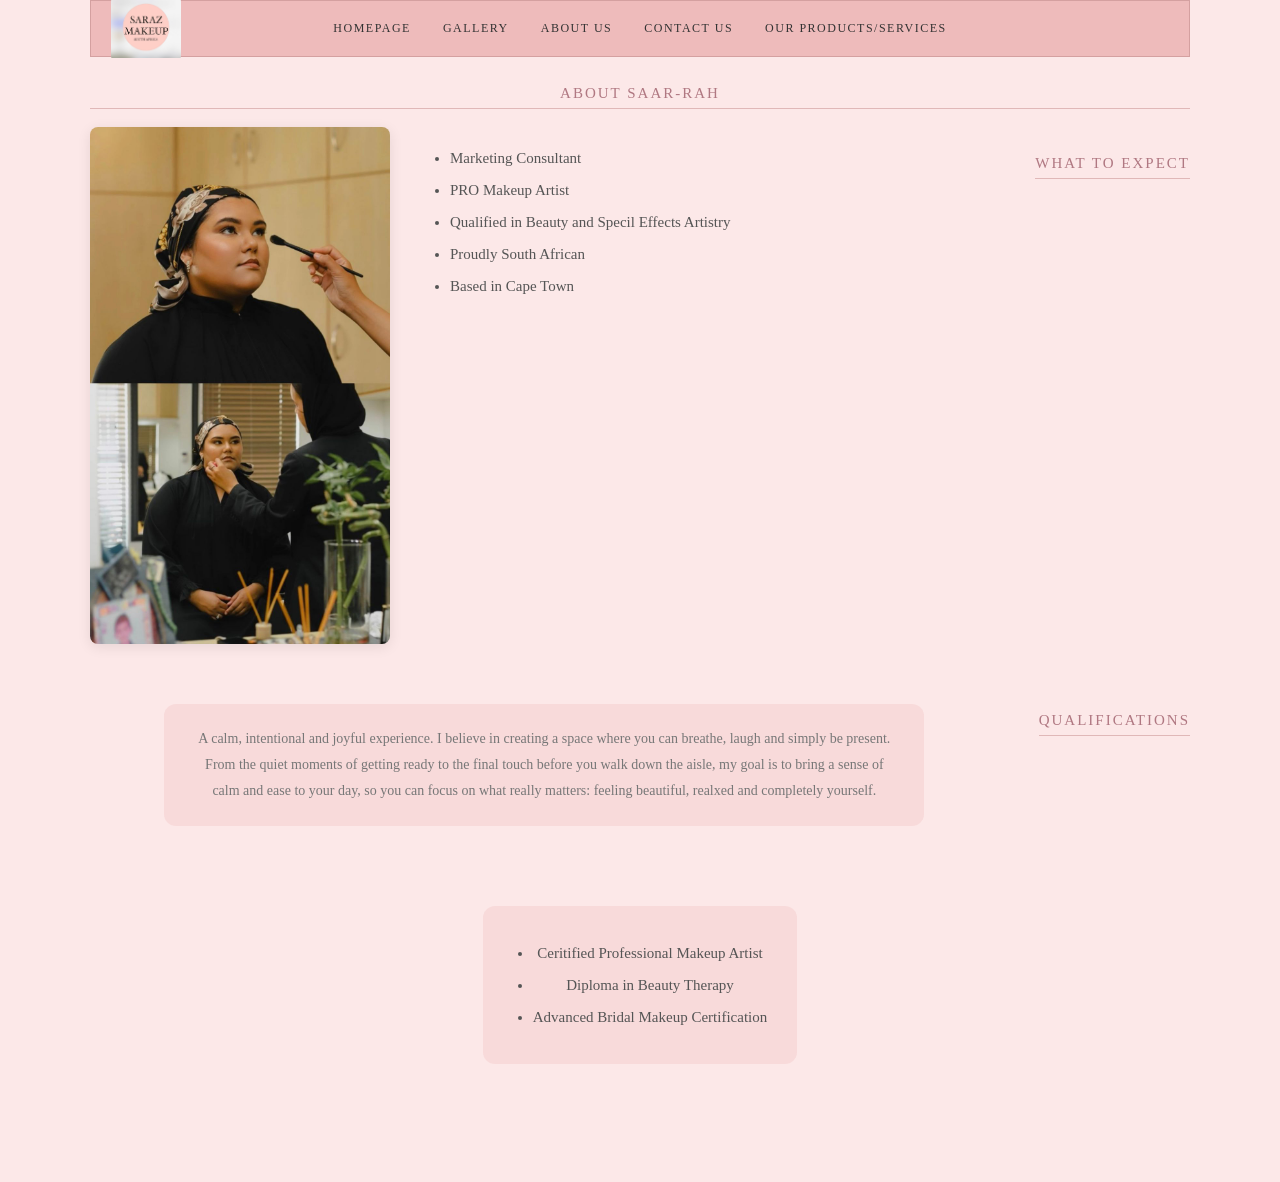
==== IWED 1/about.html @ 68360270 "Add files via upload" ====
<!DOCTYPE html>
<html lang="en">
    <head>
        <meta charset="utf-8">
        <meta name="viewport" content="width=device-width, initial-scale=1.0">
        <title>about us</title>
        <link rel="stylesheet" href="css/style.css">
         </head>

         <body>
        <nav>
    <img src="images/logo.jpeg" class="nav-logo">
    <a href = "index.html"> homePage </a>   
    <a href = "gallery.html"> gallery </a>
    <a href = "about.html"> about us </a>
    <a href = "contact.html"> contact us </a>
    <a href = "product_services.html"> our products/services </a>
    </nav>   
    <div class="logo-container">
        <img src= "images/logo.jpeg" width="100" height="100">
    </div>

    <body class="page-content">
     <h2>About Saar-rah</h2>
     <div class="about-flex">
         <img src="images/homepage 3.jpeg" width="400" height="400">
         <div class="about-text">
             <ul> 
                  <li> Marketing Consultant</li>
                  <li> PRO Makeup Artist</li>
                  <li> Qualified in Beauty and Specil Effects Artistry</li>
                  <li> Proudly South African</li>
                  <li> Based in Cape Town</li>
             </ul>
         </div>
     <h2> What to expect</h2>
     <p1> A calm, intentional and joyful experience. I believe in creating a space where you can breathe, laugh and simply be present. From the quiet moments of getting ready to the final touch before you walk down the aisle, my goal is to bring a sense of calm and ease to your day, so you can focus on what really matters: feeling beautiful, realxed and completely yourself.</p1>

    <h2>Qualifications</h2>
      <p1>
          <ul>
               <li> Ceritified Professional Makeup Artist </li>
               <li> Diploma in Beauty Therapy</li>
               <li> Advanced Bridal Makeup Certification</li>
               
          </ul>
     </p1>
        
    </body>
    </html>
---- IWED 1/css/style.css ----
/* ============================================================
   SARAZ MAKEUP — Main Stylesheet
   Styled to match the "Imaan Original 3" reference layout.
   ============================================================ */

/* ------------------------------------------------------------
   COLOUR VARIABLES
   Change one value here to update it everywhere on the site.
   ------------------------------------------------------------ */
:root {
    --pink:     #fce8e8;
    --nav-pink: #eebbbb;
    --rose:     #b07882;
    --dark:     #2c2c2c;
    --mid:      #888888;
    --shadow:   0 3px 14px rgba(0, 0, 0, 0.09);
    --font:     Georgia, 'Times New Roman', serif;
}

/* Full-page pink background so no white gaps on wide screens */
html {
    background-color: var(--pink);
}

/* Centered content column with breathing room */
body {
    background-color: var(--pink);
    max-width: 1100px;
    margin: 0 auto;
    padding: 0 30px 80px;
    font-family: var(--font);
    color: var(--dark);
}

/* ------------------------------------------------------------
   NAVIGATION BAR
   Uses flex so links stay perfectly centered while the logo
   (positioned absolute) sits in the top-left corner.
   ------------------------------------------------------------ */
nav {
    display: flex;
    align-items: center;
    justify-content: center;
    flex-wrap: wrap;
    padding: 20px 24px;
    background-color: var(--nav-pink);
    border: 1.5px solid #d4a0a0;
    position: relative;  /* needed so .nav-logo can be absolute inside it */
}

/* ------------------------------------------------------------
   LOGO INSIDE NAV  (.nav-logo added to <img> inside <nav>)
   position: absolute pulls it to the left edge of the nav bar
   while the flex links remain centred.
   ------------------------------------------------------------ */
.nav-logo {
    position: absolute;
    left: 20px;
    top: 50%;
    transform: translateY(-50%);
    width: 70px;
    height: 70px;
    object-fit: contain;
    border-radius: 8px;
}

/* Nav links */
nav a {
    text-decoration: none;
    color: #333333;
    text-transform: uppercase;
    font-size: 12px;
    letter-spacing: 1.5px;
    margin: 0 16px;
    font-family: var(--font);
    transition: color 0.2s ease;
}

nav a:hover {
    color: var(--rose);
}

/* ------------------------------------------------------------
   HIDE OLD LOGO CONTAINERS
   The logo is now inside the <nav> via .nav-logo, so the
   original .logo-container divs/figures are hidden.
   ------------------------------------------------------------ */
.logo-container {
    display: none;
}

/* ------------------------------------------------------------
   PAGE HEADINGS
   H1 centered and large — matches the reference screenshot.
   ------------------------------------------------------------ */
h1 {
    text-align: center;
    font-size: 28px;
    letter-spacing: 2px;
    text-transform: uppercase;
    color: var(--dark);
    margin: 28px 0 6px;
    font-weight: bold;
}

/* ------------------------------------------------------------
   "MAKEUP ARTIST" SUBTITLE  (.subtitle added after h1 in HTML)
   Centred, small, light — sits directly under the main heading.
   ------------------------------------------------------------ */
.subtitle {
    text-align: center;
    font-size: 15px;
    letter-spacing: 1px;
    color: var(--mid);
    margin: 0 0 22px;
    font-weight: normal;
}

/* ------------------------------------------------------------
   SECTION HEADINGS (h2 — used on gallery, about, etc.)
   ------------------------------------------------------------ */
h2 {
    font-size: 15px;
    letter-spacing: 2px;
    text-transform: uppercase;
    color: var(--rose);
    margin: 28px 0 10px;
    font-weight: normal;
    border-bottom: 1px solid #e0b8b8;
    padding-bottom: 6px;
    text-align: center;
}

/* ------------------------------------------------------------
   DESCRIPTION TEXT BOX  (the <p1> tag in the HTML)
   Styled as a pink rounded card to match the reference.
   display: block makes the non-standard <p1> behave like a
   paragraph.  margin: auto centres it horizontally.
   ------------------------------------------------------------ */
p1 {
    display: block;
    background-color: rgba(238, 187, 187, 0.3);
    border-radius: 12px;
    padding: 22px 30px;
    max-width: 700px;
    margin: 20px auto;
    font-size: 14px;
    line-height: 1.85;
    color: #777777;
    text-align: center;
}

/* Standard paragraphs */
p {
    font-size: 15px;
    line-height: 1.85;
    color: #555555;
    max-width: 750px;
    margin: 14px 0;
}

/* Lists */
ul {
    font-size: 15px;
    line-height: 2;
    color: #555555;
    padding-left: 20px;
    margin: 10px 0;
}

li {
    margin-bottom: 2px;
}

/* ------------------------------------------------------------
   IMAGE ROW  (3 homepage images / behind-the-scenes images)
   flex-wrap removed so all 3 always stay side-by-side.
   flex: 1 1 0 makes each image share the width equally.
   ------------------------------------------------------------ */
.image-row {
    display: flex;
    gap: 14px;
    margin: 18px 0;
}

.image-row img {
    flex: 1 1 0;
    min-width: 0;
    height: 340px;
    object-fit: cover;
    border-radius: 10px;
    box-shadow: var(--shadow);
    cursor: pointer;
    transition: transform 0.25s ease, box-shadow 0.25s ease;
}

.image-row img:hover {
    transform: scale(1.04);
    box-shadow: 0 10px 30px rgba(0, 0, 0, 0.22);
}

/* ------------------------------------------------------------
   GALLERY GRID  (category tiles on the gallery page)
   ------------------------------------------------------------ */
.gallery-grid {
    display: flex;
    flex-wrap: wrap;
    justify-content: center;
    gap: 10px;
    margin: 8px 0 24px;
}

.gallery-grid img {
    width: 260px;
    height: 260px;
    object-fit: cover;
    border-radius: 8px;
    box-shadow: var(--shadow);
    transition: transform 0.2s ease;
}

.gallery-grid img:hover {
    transform: scale(1.03);
}

/* ------------------------------------------------------------
   ABOUT PAGE FLEX  (photo left, bio text right)
   object-position: top crops to the portrait face area.
   ------------------------------------------------------------ */
.about-flex {
    display: flex;
    gap: 40px;
    align-items: flex-start;
    flex-wrap: wrap;
    margin: 18px 0;
}

.about-flex img {
    width: 300px;
    height: auto;
    border-radius: 8px;
    box-shadow: var(--shadow);
    flex-shrink: 0;
}

.about-text {
    flex: 1;
    min-width: 200px;
    padding-top: 6px;
}

/* ------------------------------------------------------------
   PRICING TABLE
   ------------------------------------------------------------ */
table {
    border-collapse: collapse;
    width: 100%;
    max-width: 440px;
    margin: 20px 0;
    font-family: var(--font);
    box-shadow: var(--shadow);
    border-radius: 10px;
    overflow: hidden;
}

th {
    background-color: var(--rose);
    color: white;
    padding: 13px 22px;
    text-align: left;
    letter-spacing: 2px;
    font-size: 12px;
    text-transform: uppercase;
    font-weight: normal;
}

td {
    padding: 12px 22px;
    border-bottom: 1px solid #e0b8b8;
    font-size: 14px;
    color: var(--dark);
}

tr:last-child td {
    border-bottom: none;
}

tr:nth-child(even) td {
    background-color: rgba(244, 204, 204, 0.45);
}

tr:hover td {
    background-color: rgba(176, 120, 130, 0.07);
}

/* ------------------------------------------------------------
   VIDEO WRAPPER  (YouTube embed on products/services page)
   ------------------------------------------------------------ */
.video-wrapper {
    margin: 14px 0 28px;
}

.video-wrapper iframe {
    border-radius: 10px;
    box-shadow: var(--shadow);
    display: block;
    border: none;
}

/* General iframes (Google Form on contact page) */
iframe {
    display: block;
    border: none;
    border-radius: 10px;
    box-shadow: var(--shadow);
    margin: 16px 0;
}

/* Links */
a {
    color: var(--rose);
}

a:hover {
    text-decoration: underline;
}

.video-wrapper {
    width: 560px;
    height: 315px;
    position: relative;
}
.video-link {
    display: block;
    width: 100%;
    height: 100%;
    position: relative;
}
.video-thumbnail {
    width: 100%;
    height: 100%;
    object-fit: cover;
    display: block;
}
/* Play button styling */
.play-button {
    width: 70px;
    height: 70px;
    background-color: rgba(0, 0, 0, 0.6);
    border-radius: 50%;
    position: absolute;
    top: 50%;
    left: 50%;
    transform: translate(-50%, -50%);
}
/* Triangle inside the circle */
.play-button:after {
    content: '';
    position: absolute;
    left: 28px;
    top: 20px;
    border-style: solid;
    border-width: 15px 0 15px 25px;
    border-color: transparent transparent transparent white;

}
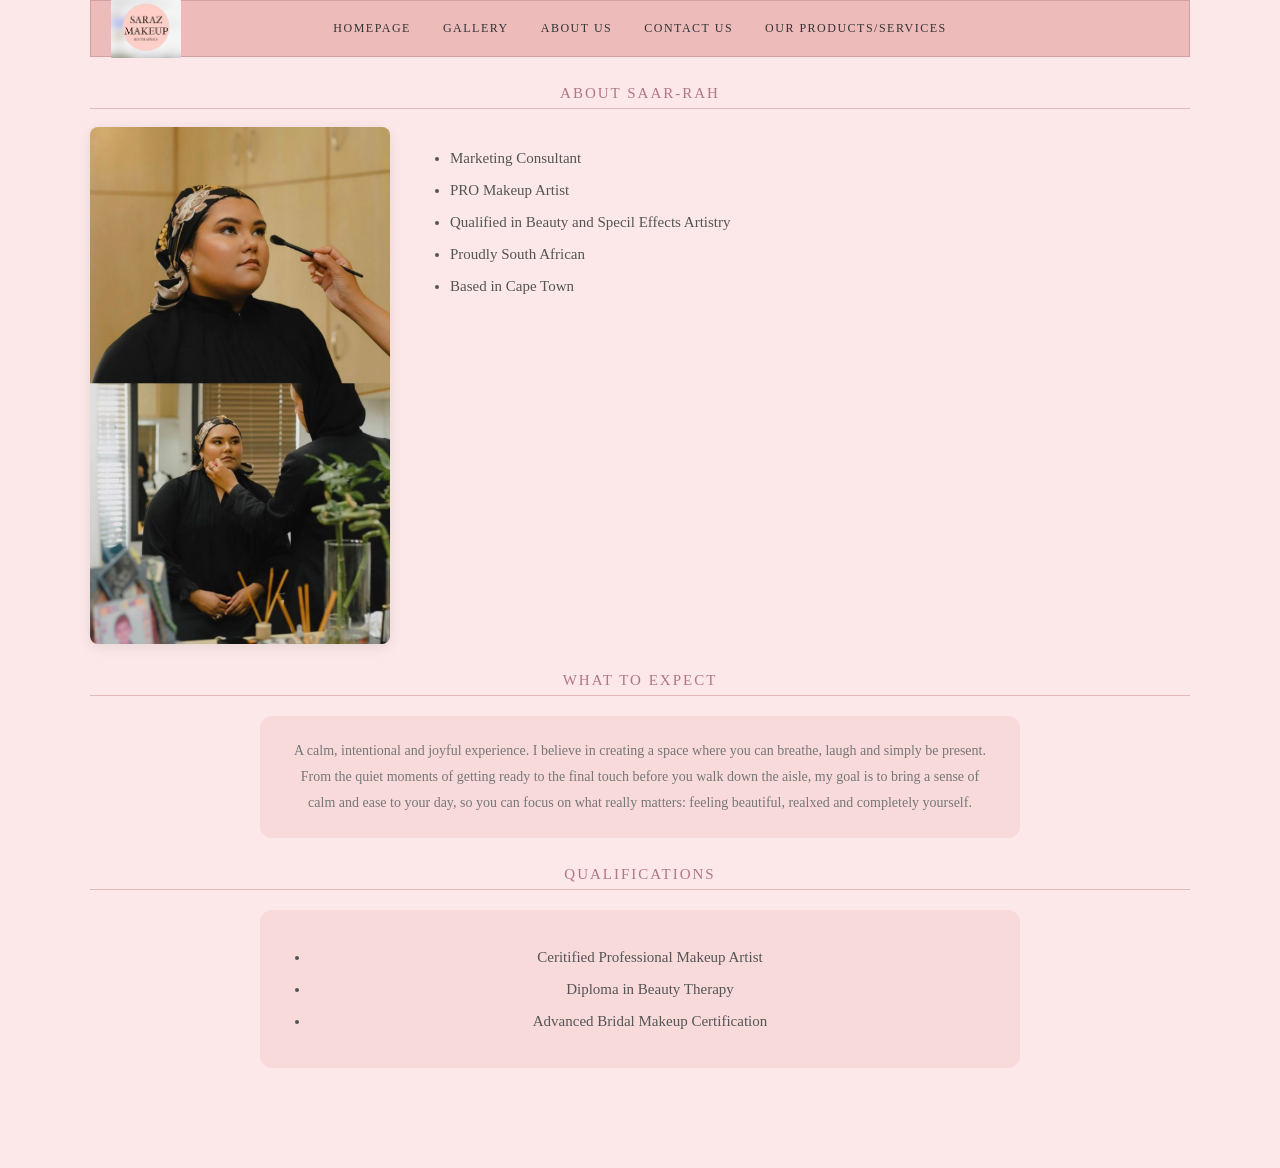
==== commit 5d55aae7: "Add files via upload" ====
--- a/IWED 1/about.html
+++ b/IWED 1/about.html
@@ -33,6 +33,7 @@
                   <li> Based in Cape Town</li>
              </ul>
          </div>
+         </div>
      <h2> What to expect</h2>
      <p1> A calm, intentional and joyful experience. I believe in creating a space where you can breathe, laugh and simply be present. From the quiet moments of getting ready to the final touch before you walk down the aisle, my goal is to bring a sense of calm and ease to your day, so you can focus on what really matters: feeling beautiful, realxed and completely yourself.</p1>
 
--- a/IWED 1/css/style.css
+++ b/IWED 1/css/style.css
@@ -1,7 +1,3 @@
-/* ============================================================
-   SARAZ MAKEUP — Main Stylesheet
-   Styled to match the "Imaan Original 3" reference layout.
-   ============================================================ */
 
 /* ------------------------------------------------------------
    COLOUR VARIABLES
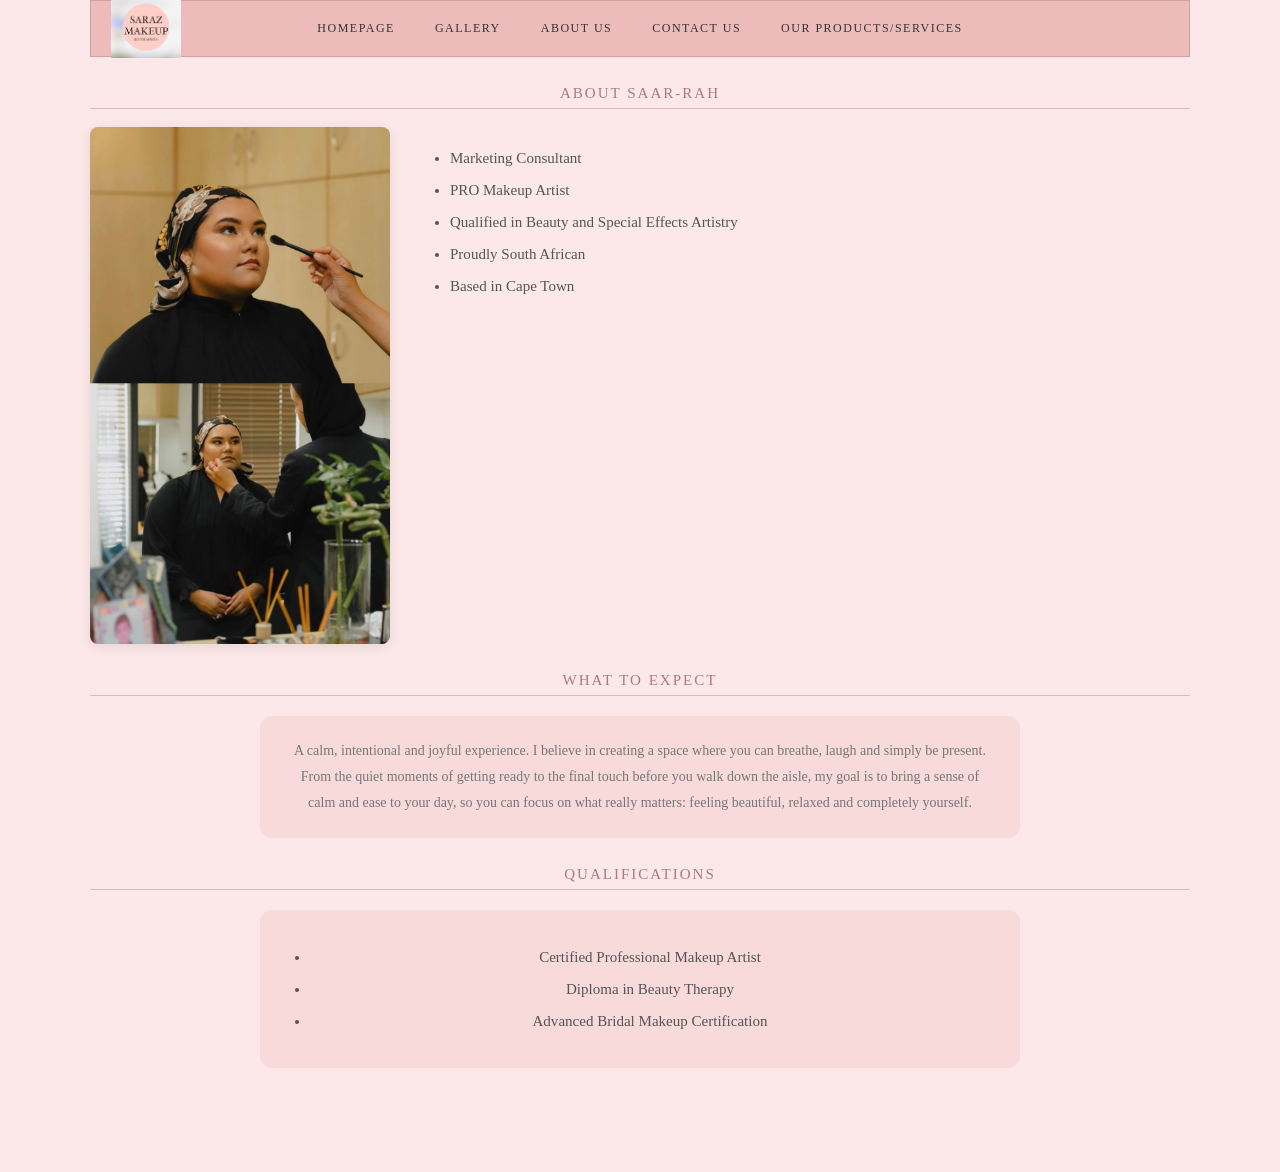
==== commit d28a66d4: "Add files via upload" ====
--- a/IWED 1/about.html
+++ b/IWED 1/about.html
@@ -3,49 +3,91 @@
     <head>
         <meta charset="utf-8">
         <meta name="viewport" content="width=device-width, initial-scale=1.0">
-        <title>about us</title>
+
+        <!-- SEO: Unique title -->
+        <title>About Us | Saraz Makeup Artist – Cape Town</title>
+
+        <!-- SEO: Description shown in Google results -->
+        <meta name="description" content="Learn about Saraz Makeup — a passionate professional makeup artist in Cape Town, SA. Qualified in Beauty and Special Effects Artistry. Committed to making every client feel beautiful.">
+
+        <!-- SEO: Keywords -->
+        <meta name="keywords" content="about Saraz makeup, Cape Town makeup artist, professional beauty artist South Africa, bridal makeup Cape Town, special effects makeup artist">
+
+        <!-- SEO: Author -->
+        <meta name="author" content="Saraz Makeup">
+
+        <!-- SEO: Allow Google to index this page -->
+        <meta name="robots" content="index, follow">
+
+        <!-- SEO: Open Graph — how page looks when shared on WhatsApp/Facebook -->
+        <meta property="og:title" content="About Saraz Makeup Artist – Cape Town">
+        <meta property="og:description" content="Meet Saar-rah — a PRO Makeup Artist and Marketing Consultant based in Cape Town, South Africa.">
+        <meta property="og:type" content="website">
+        <meta property="og:image" content="images/homepage 3.jpeg">
+        <meta property="og:locale" content="en_ZA">
+
+        <!-- SEO: Canonical URL -->
+        <link rel="canonical" href="about.html">
+
         <link rel="stylesheet" href="css/style.css">
-         </head>
 
-         <body>
+        <!-- SEO: Schema.org structured data -->
+        <script type="application/ld+json">
+        {
+            "@context": "https://schema.org",
+            "@type": "BeautySalon",
+            "name": "Saraz Makeup",
+            "description": "Professional makeup artist and beauty therapist based in Cape Town, South Africa.",
+            "telephone": "+27720197504",
+            "email": "sarazmakeup.za@gmail.com",
+            "address": {
+                "@type": "PostalAddress",
+                "addressLocality": "Cape Town",
+                "addressCountry": "ZA"
+            }
+        }
+        </script>
+    </head>
+
+    <body>
         <nav>
-    <img src="images/logo.jpeg" class="nav-logo">
-    <a href = "index.html"> homePage </a>   
-    <a href = "gallery.html"> gallery </a>
-    <a href = "about.html"> about us </a>
-    <a href = "contact.html"> contact us </a>
-    <a href = "product_services.html"> our products/services </a>
-    </nav>   
-    <div class="logo-container">
-        <img src= "images/logo.jpeg" width="100" height="100">
-    </div>
+            <img src="images/logo.jpeg" class="nav-logo" alt="Saraz Makeup Artist logo">
+            <a href="index.html"> homePage </a>   
+            <a href="gallery.html"> gallery </a>
+            <a href="about.html"> about us </a>
+            <a href="contact.html"> contact us </a>
+            <a href="product_services.html"> our products/services </a>
+        </nav>
 
-    <body class="page-content">
-     <h2>About Saar-rah</h2>
-     <div class="about-flex">
-         <img src="images/homepage 3.jpeg" width="400" height="400">
-         <div class="about-text">
-             <ul> 
-                  <li> Marketing Consultant</li>
-                  <li> PRO Makeup Artist</li>
-                  <li> Qualified in Beauty and Specil Effects Artistry</li>
-                  <li> Proudly South African</li>
-                  <li> Based in Cape Town</li>
-             </ul>
-         </div>
-         </div>
-     <h2> What to expect</h2>
-     <p1> A calm, intentional and joyful experience. I believe in creating a space where you can breathe, laugh and simply be present. From the quiet moments of getting ready to the final touch before you walk down the aisle, my goal is to bring a sense of calm and ease to your day, so you can focus on what really matters: feeling beautiful, realxed and completely yourself.</p1>
+        <div class="logo-container">
+            <img src="images/logo.jpeg" width="100" height="100" alt="Saraz Makeup logo">
+        </div>
 
-    <h2>Qualifications</h2>
-      <p1>
-          <ul>
-               <li> Ceritified Professional Makeup Artist </li>
-               <li> Diploma in Beauty Therapy</li>
-               <li> Advanced Bridal Makeup Certification</li>
-               
-          </ul>
-     </p1>
-        
+        <h2>About Saar-rah</h2>
+        <div class="about-flex">
+            <img src="images/homepage 3.jpeg" width="400" height="400" alt="Saar-rah, professional makeup artist based in Cape Town">
+            <div class="about-text">
+                <ul> 
+                    <li>Marketing Consultant</li>
+                    <li>PRO Makeup Artist</li>
+                    <li>Qualified in Beauty and Special Effects Artistry</li>
+                    <li>Proudly South African</li>
+                    <li>Based in Cape Town</li>
+                </ul>
+            </div>
+        </div>
+
+        <h2>What to expect</h2>
+        <p1>A calm, intentional and joyful experience. I believe in creating a space where you can breathe, laugh and simply be present. From the quiet moments of getting ready to the final touch before you walk down the aisle, my goal is to bring a sense of calm and ease to your day, so you can focus on what really matters: feeling beautiful, relaxed and completely yourself.</p1>
+
+        <h2>Qualifications</h2>
+        <p1>
+            <ul>
+                <li>Certified Professional Makeup Artist</li>
+                <li>Diploma in Beauty Therapy</li>
+                <li>Advanced Bridal Makeup Certification</li>
+            </ul>
+        </p1>
+
     </body>
-    </html>
+</html>
--- a/IWED 1/css/style.css
+++ b/IWED 1/css/style.css
@@ -1,8 +1,3 @@
-
-/* ------------------------------------------------------------
-   COLOUR VARIABLES
-   Change one value here to update it everywhere on the site.
-   ------------------------------------------------------------ */
 :root {
     --pink:     #fce8e8;
     --nav-pink: #eebbbb;
@@ -13,61 +8,54 @@
     --font:     Georgia, 'Times New Roman', serif;
 }
 
-/* Full-page pink background so no white gaps on wide screens */
 html {
     background-color: var(--pink);
 }
 
-/* Centered content column with breathing room */
+/* UPDATED #3: max-width in % + relative padding */
 body {
     background-color: var(--pink);
-    max-width: 1100px;
+    max-width: 90%;           /* relative — was 1100px */
     margin: 0 auto;
-    padding: 0 30px 80px;
+    padding: 0 5% 5em;        /* relative — was 0 30px 80px */
     font-family: var(--font);
     color: var(--dark);
+    font-size: 1rem;          /* relative base for em/rem */
 }
 
 /* ------------------------------------------------------------
    NAVIGATION BAR
-   Uses flex so links stay perfectly centered while the logo
-   (positioned absolute) sits in the top-left corner.
    ------------------------------------------------------------ */
 nav {
     display: flex;
     align-items: center;
     justify-content: center;
     flex-wrap: wrap;
-    padding: 20px 24px;
+    padding: 1.25rem 1.5rem;   /* relative — was 20px 24px */
     background-color: var(--nav-pink);
     border: 1.5px solid #d4a0a0;
-    position: relative;  /* needed so .nav-logo can be absolute inside it */
-}
-
-/* ------------------------------------------------------------
-   LOGO INSIDE NAV  (.nav-logo added to <img> inside <nav>)
-   position: absolute pulls it to the left edge of the nav bar
-   while the flex links remain centred.
-   ------------------------------------------------------------ */
+    position: relative;
+    gap: 0.5rem;
+}
+
 .nav-logo {
     position: absolute;
-    left: 20px;
+    left: 1.25rem;             /* relative — was 20px */
     top: 50%;
     transform: translateY(-50%);
-    width: 70px;
-    height: 70px;
+    width: 4.375rem;           /* relative — was 70px */
+    height: 4.375rem;
     object-fit: contain;
     border-radius: 8px;
 }
 
-/* Nav links */
 nav a {
     text-decoration: none;
     color: #333333;
     text-transform: uppercase;
-    font-size: 12px;
+    font-size: 0.75rem;        /* relative — was 12px */
     letter-spacing: 1.5px;
-    margin: 0 16px;
+    margin: 0 1rem;            /* relative — was 0 16px */
     font-family: var(--font);
     transition: color 0.2s ease;
 }
@@ -78,8 +66,6 @@
 
 /* ------------------------------------------------------------
    HIDE OLD LOGO CONTAINERS
-   The logo is now inside the <nav> via .nav-logo, so the
-   original .logo-container divs/figures are hidden.
    ------------------------------------------------------------ */
 .logo-container {
     display: none;
@@ -87,102 +73,87 @@
 
 /* ------------------------------------------------------------
    PAGE HEADINGS
-   H1 centered and large — matches the reference screenshot.
    ------------------------------------------------------------ */
 h1 {
     text-align: center;
-    font-size: 28px;
+    font-size: 1.75rem;        /* relative — was 28px */
     letter-spacing: 2px;
     text-transform: uppercase;
     color: var(--dark);
-    margin: 28px 0 6px;
+    margin: 1.75rem 0 0.375rem; /* relative */
     font-weight: bold;
 }
 
-/* ------------------------------------------------------------
-   "MAKEUP ARTIST" SUBTITLE  (.subtitle added after h1 in HTML)
-   Centred, small, light — sits directly under the main heading.
-   ------------------------------------------------------------ */
 .subtitle {
     text-align: center;
-    font-size: 15px;
+    font-size: 0.94rem;        /* relative — was 15px */
     letter-spacing: 1px;
     color: var(--mid);
-    margin: 0 0 22px;
+    margin: 0 0 1.375rem;
     font-weight: normal;
 }
 
-/* ------------------------------------------------------------
-   SECTION HEADINGS (h2 — used on gallery, about, etc.)
-   ------------------------------------------------------------ */
 h2 {
-    font-size: 15px;
+    font-size: 0.94rem;        /* relative — was 15px */
     letter-spacing: 2px;
     text-transform: uppercase;
     color: var(--rose);
-    margin: 28px 0 10px;
+    margin: 1.75rem 0 0.625rem;
     font-weight: normal;
     border-bottom: 1px solid #e0b8b8;
-    padding-bottom: 6px;
+    padding-bottom: 0.375rem;
     text-align: center;
 }
 
 /* ------------------------------------------------------------
-   DESCRIPTION TEXT BOX  (the <p1> tag in the HTML)
-   Styled as a pink rounded card to match the reference.
-   display: block makes the non-standard <p1> behave like a
-   paragraph.  margin: auto centres it horizontally.
+   DESCRIPTION TEXT BOX
    ------------------------------------------------------------ */
 p1 {
     display: block;
     background-color: rgba(238, 187, 187, 0.3);
     border-radius: 12px;
-    padding: 22px 30px;
+    padding: 1.375rem 1.875rem; /* relative — was 22px 30px */
     max-width: 700px;
-    margin: 20px auto;
-    font-size: 14px;
+    margin: 1.25rem auto;
+    font-size: 0.875rem;       /* relative — was 14px */
     line-height: 1.85;
     color: #777777;
     text-align: center;
 }
 
-/* Standard paragraphs */
 p {
-    font-size: 15px;
+    font-size: 0.94rem;        /* relative — was 15px */
     line-height: 1.85;
     color: #555555;
     max-width: 750px;
-    margin: 14px 0;
-}
-
-/* Lists */
+    margin: 0.875rem 0;
+}
+
 ul {
-    font-size: 15px;
+    font-size: 0.94rem;        /* relative — was 15px */
     line-height: 2;
     color: #555555;
-    padding-left: 20px;
-    margin: 10px 0;
+    padding-left: 1.25rem;     /* relative — was 20px */
+    margin: 0.625rem 0;
 }
 
 li {
-    margin-bottom: 2px;
-}
-
-/* ------------------------------------------------------------
-   IMAGE ROW  (3 homepage images / behind-the-scenes images)
-   flex-wrap removed so all 3 always stay side-by-side.
-   flex: 1 1 0 makes each image share the width equally.
+    margin-bottom: 0.125rem;
+}
+
+/* ------------------------------------------------------------
+   IMAGE ROW
    ------------------------------------------------------------ */
 .image-row {
     display: flex;
-    gap: 14px;
-    margin: 18px 0;
+    gap: 0.875rem;             /* relative — was 14px */
+    margin: 1.125rem 0;
 }
 
 .image-row img {
     flex: 1 1 0;
     min-width: 0;
-    height: 340px;
+    height: 21.25rem;          /* relative — was 340px */
     object-fit: cover;
     border-radius: 10px;
     box-shadow: var(--shadow);
@@ -196,19 +167,19 @@
 }
 
 /* ------------------------------------------------------------
-   GALLERY GRID  (category tiles on the gallery page)
+   GALLERY GRID
    ------------------------------------------------------------ */
 .gallery-grid {
     display: flex;
     flex-wrap: wrap;
     justify-content: center;
-    gap: 10px;
-    margin: 8px 0 24px;
+    gap: 0.625rem;             /* relative — was 10px */
+    margin: 0.5rem 0 1.5rem;
 }
 
 .gallery-grid img {
-    width: 260px;
-    height: 260px;
+    width: 16.25rem;           /* relative — was 260px */
+    height: 16.25rem;
     object-fit: cover;
     border-radius: 8px;
     box-shadow: var(--shadow);
@@ -220,19 +191,18 @@
 }
 
 /* ------------------------------------------------------------
-   ABOUT PAGE FLEX  (photo left, bio text right)
-   object-position: top crops to the portrait face area.
+   ABOUT PAGE FLEX
    ------------------------------------------------------------ */
 .about-flex {
     display: flex;
-    gap: 40px;
+    gap: 2.5rem;               /* relative — was 40px */
     align-items: flex-start;
     flex-wrap: wrap;
-    margin: 18px 0;
+    margin: 1.125rem 0;
 }
 
 .about-flex img {
-    width: 300px;
+    width: 18.75rem;           /* relative — was 300px */
     height: auto;
     border-radius: 8px;
     box-shadow: var(--shadow);
@@ -241,8 +211,8 @@
 
 .about-text {
     flex: 1;
-    min-width: 200px;
-    padding-top: 6px;
+    min-width: 12.5rem;        /* relative — was 200px */
+    padding-top: 0.375rem;
 }
 
 /* ------------------------------------------------------------
@@ -251,8 +221,8 @@
 table {
     border-collapse: collapse;
     width: 100%;
-    max-width: 440px;
-    margin: 20px 0;
+    max-width: 27.5rem;        /* relative — was 440px */
+    margin: 1.25rem 0;
     font-family: var(--font);
     box-shadow: var(--shadow);
     border-radius: 10px;
@@ -262,18 +232,18 @@
 th {
     background-color: var(--rose);
     color: white;
-    padding: 13px 22px;
+    padding: 0.8125rem 1.375rem; /* relative — was 13px 22px */
     text-align: left;
     letter-spacing: 2px;
-    font-size: 12px;
+    font-size: 0.75rem;
     text-transform: uppercase;
     font-weight: normal;
 }
 
 td {
-    padding: 12px 22px;
+    padding: 0.75rem 1.375rem; /* relative — was 12px 22px */
     border-bottom: 1px solid #e0b8b8;
-    font-size: 14px;
+    font-size: 0.875rem;
     color: var(--dark);
 }
 
@@ -290,58 +260,33 @@
 }
 
 /* ------------------------------------------------------------
-   VIDEO WRAPPER  (YouTube embed on products/services page)
+   VIDEO + IFRAMES
    ------------------------------------------------------------ */
 .video-wrapper {
-    margin: 14px 0 28px;
-}
-
-.video-wrapper iframe {
-    border-radius: 10px;
-    box-shadow: var(--shadow);
-    display: block;
-    border: none;
-}
-
-/* General iframes (Google Form on contact page) */
-iframe {
-    display: block;
-    border: none;
-    border-radius: 10px;
-    box-shadow: var(--shadow);
-    margin: 16px 0;
-}
-
-/* Links */
-a {
-    color: var(--rose);
-}
-
-a:hover {
-    text-decoration: underline;
-}
-
-.video-wrapper {
-    width: 560px;
-    height: 315px;
+    margin: 0.875rem 0 1.75rem;
+    width: 100%;               /* UPDATED #3: was fixed 560px */
+    max-width: 35rem;
+    aspect-ratio: 16 / 9;      /* UPDATED #3: keeps ratio on all screens */
     position: relative;
 }
+
 .video-link {
     display: block;
     width: 100%;
     height: 100%;
     position: relative;
 }
+
 .video-thumbnail {
     width: 100%;
     height: 100%;
     object-fit: cover;
     display: block;
 }
-/* Play button styling */
+
 .play-button {
-    width: 70px;
-    height: 70px;
+    width: 4.375rem;
+    height: 4.375rem;
     background-color: rgba(0, 0, 0, 0.6);
     border-radius: 50%;
     position: absolute;
@@ -349,7 +294,7 @@
     left: 50%;
     transform: translate(-50%, -50%);
 }
-/* Triangle inside the circle */
+
 .play-button:after {
     content: '';
     position: absolute;
@@ -358,5 +303,182 @@
     border-style: solid;
     border-width: 15px 0 15px 25px;
     border-color: transparent transparent transparent white;
-
+}
+
+/* General iframes — UPDATED #3: fully fluid */
+iframe {
+    display: block;
+    border: none;
+    border-radius: 10px;
+    box-shadow: var(--shadow);
+    margin: 1rem 0;
+    width: 100%;               /* UPDATED #3: was fixed 600px */
+    max-width: 100%;
+}
+
+a {
+    color: var(--rose);
+}
+
+a:hover {
+    text-decoration: underline;
+}
+
+/* ============================================================
+   MEDIA QUERIES — ADDED FOR REQUIREMENT #3
+   ============================================================ */
+
+/* ── TABLET: screens up to 900px ── */
+@media (max-width: 900px) {
+
+    body {
+        padding: 0 4% 4em;
+    }
+
+    /* Nav: increase spacing so links wrap cleanly */
+    nav {
+        padding: 1rem;
+        justify-content: center;
+    }
+
+    /* Logo hides on smaller nav to save space */
+    .nav-logo {
+        display: none;
+    }
+
+    nav a {
+        margin: 0 0.6rem;
+        font-size: 0.7rem;
+    }
+
+    h1 {
+        font-size: 1.4rem;
+    }
+
+    /* Image row: 2 images per row instead of 3 */
+    .image-row {
+        flex-wrap: wrap;
+    }
+
+    .image-row img {
+        flex: 1 1 45%;
+        height: 14rem;
+    }
+
+    /* About: stack photo above text */
+    .about-flex {
+        flex-direction: column;
+    }
+
+    .about-flex img {
+        width: 100%;
+        max-width: 22rem;
+    }
+
+    /* Gallery: 2 columns */
+    .gallery-grid img {
+        width: 45%;
+        height: 12rem;
+    }
+}
+
+/* ── MOBILE: screens up to 600px ── */
+@media (max-width: 600px) {
+
+    body {
+        padding: 0 3% 3em;
+        font-size: 0.9rem;
+    }
+
+    /* Nav: stack links vertically */
+    nav {
+        flex-direction: column;
+        padding: 0.75rem 1rem;
+        gap: 0.4rem;
+    }
+
+    .nav-logo {
+        display: none;
+    }
+
+    nav a {
+        margin: 0;
+        font-size: 0.68rem;
+        letter-spacing: 1px;
+    }
+
+    h1 {
+        font-size: 1.2rem;
+        letter-spacing: 1px;
+    }
+
+    h2 {
+        font-size: 0.82rem;
+    }
+
+    p1 {
+        padding: 1rem;
+        font-size: 0.82rem;
+    }
+
+    /* Image row: single column on mobile */
+    .image-row {
+        flex-direction: column;
+    }
+
+    .image-row img {
+        width: 100%;
+        height: 12rem;
+    }
+
+    /* Gallery: single column */
+    .gallery-grid img {
+        width: 90%;
+        height: 11rem;
+    }
+
+    /* About: single column */
+    .about-flex {
+        flex-direction: column;
+    }
+
+    .about-flex img {
+        width: 100%;
+    }
+
+    /* Table: scrollable on small screens */
+    table {
+        display: block;
+        overflow-x: auto;
+        -webkit-overflow-scrolling: touch;
+    }
+
+    /* Google Form iframe: full width, shorter height */
+    iframe {
+        width: 100%;
+        height: 30rem;
+    }
+
+    /* Pricing table full width */
+    table {
+        max-width: 100%;
+    }
+}
+
+/* ── LARGE SCREENS: 1200px+ ── */
+@media (min-width: 1200px) {
+
+    body {
+        max-width: 1100px;
+        font-size: 1.05rem;
+    }
+
+    .image-row img {
+        height: 24rem;
+    }
+
+    .gallery-grid img {
+        width: 18rem;
+        height: 18rem;
+    }
 }
